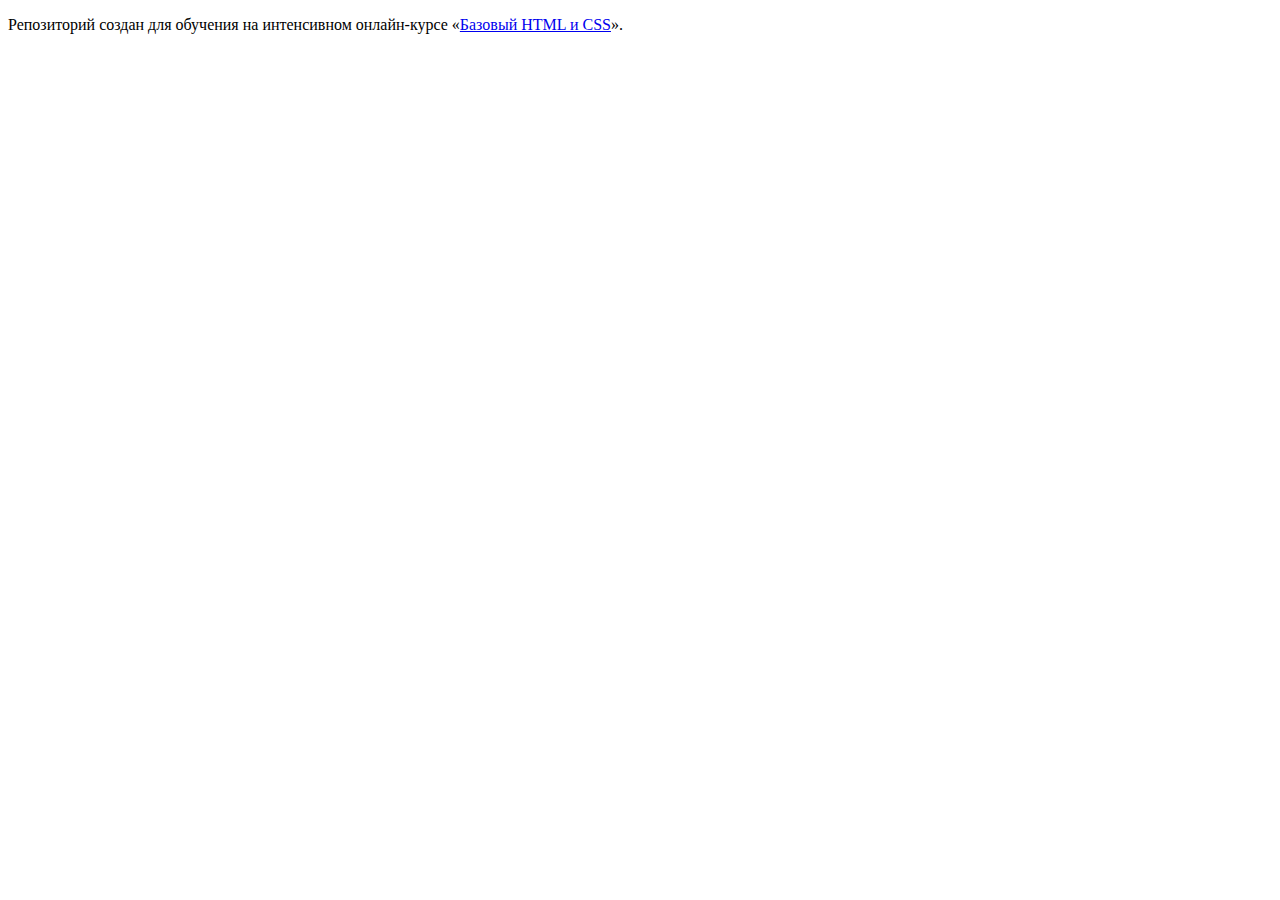
==== index.html @ 0cb02b44 ":hatching_chick:" ====
<!DOCTYPE html>
<html lang="ru">
  <head>
    <meta charset="utf-8">
    <title>HTML Academy: Барбершоп</title>
  </head>
  <body>

    <p>Репозиторий создан для обучения на интенсивном онлайн‑курсе «<a href="https://htmlacademy.ru/intensive">Базовый HTML и CSS</a>».</p>

  </body>
</html>
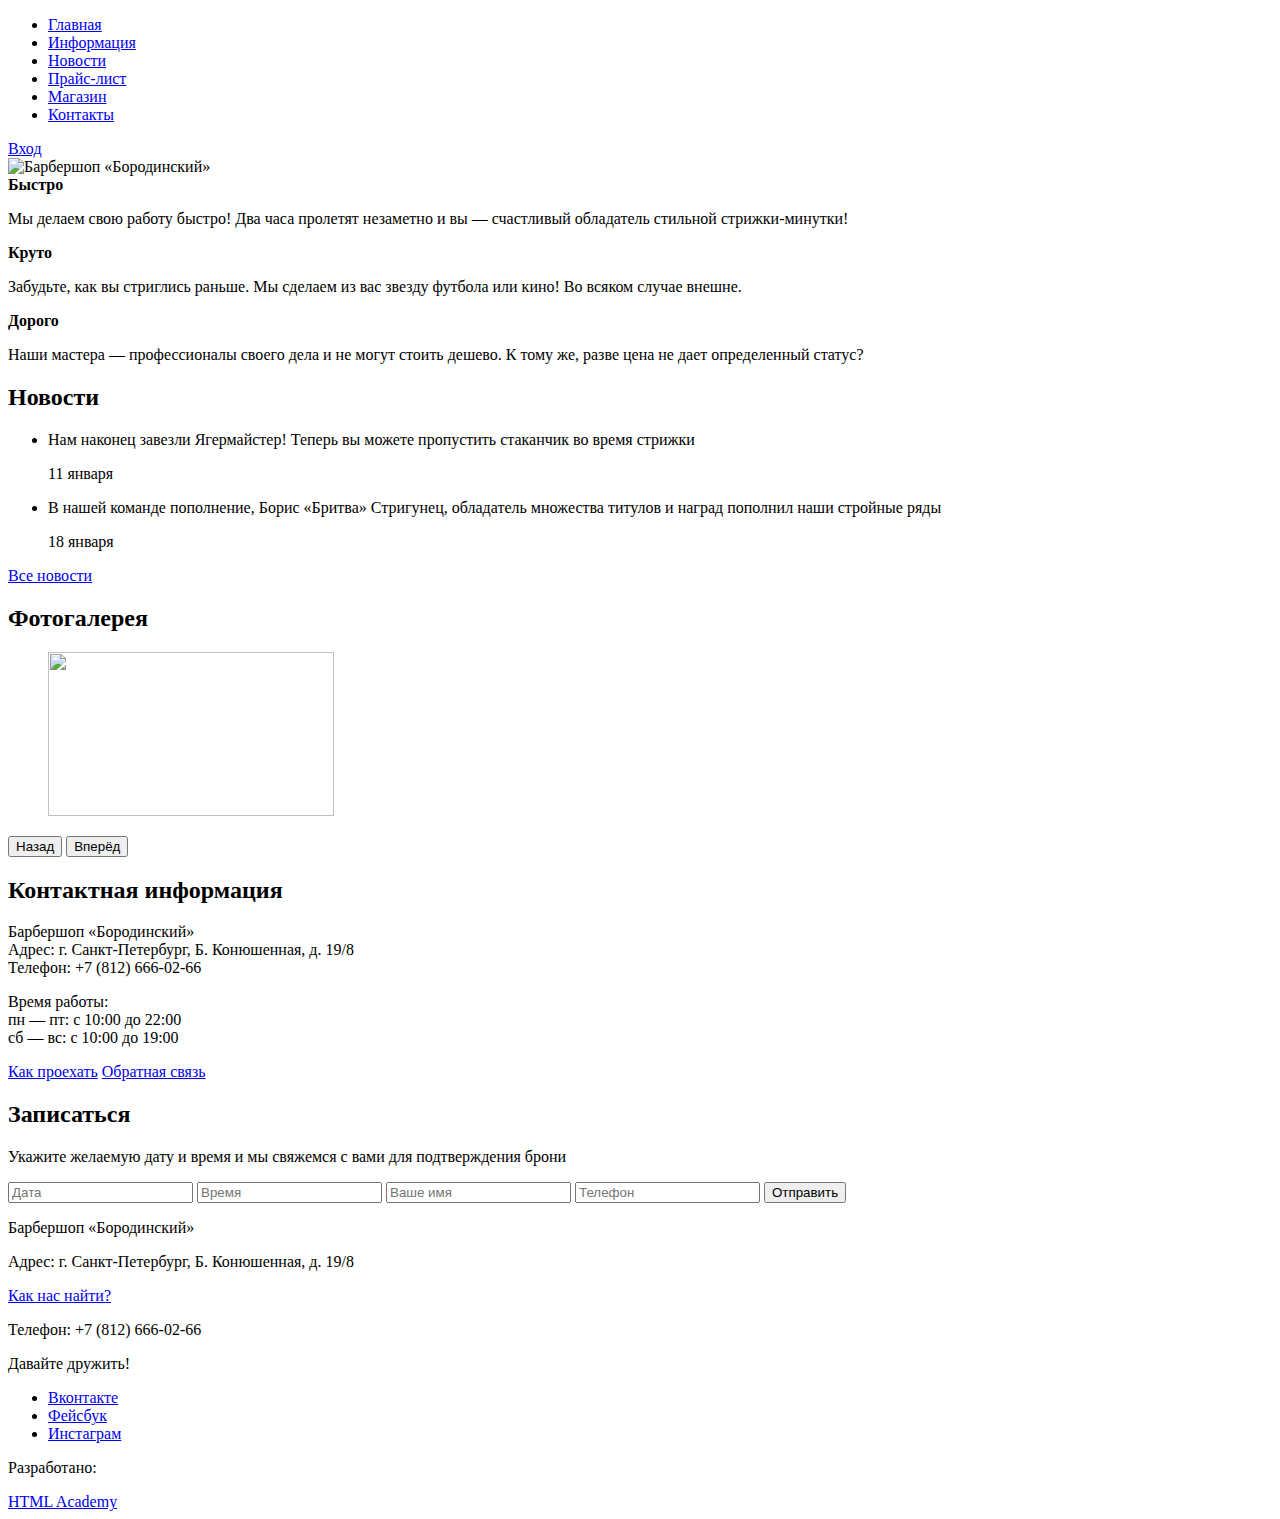
==== commit f83552c7: "update2" ====
--- a/index.html
+++ b/index.html
@@ -2,11 +2,140 @@
 <html lang="ru">
   <head>
     <meta charset="utf-8">
-    <title>HTML Academy: Барбершоп</title>
+    <title>Барбершоп «Бородинский»</title>
   </head>
   <body>
-
-    <p>Репозиторий создан для обучения на интенсивном онлайн‑курсе «<a href="https://htmlacademy.ru/intensive">Базовый HTML и CSS</a>».</p>
-
+    <header class="main-header">
+      <div class="container">
+        <nav class="main-navigation">
+          <ul>
+		    <li>
+			  <a class="active" href="#">Главная</a>
+            </li>
+			<li>
+              <a href="#">Информация</a>
+            </li>
+            <li>
+              <a href="#">Новости</a>
+            </li>
+            <li>
+              <a href="#">Прайс-лист</a>
+            </li>
+            <li>
+              <a href="#">Магазин</a>
+            </li>
+            <li>
+              <a href="#">Контакты</a>
+            </li>
+          </ul>
+        </nav>
+        <div class="user-block">
+          <a class="login" href="#">Вход</a>
+        </div>
+      </div>
+    </header>
+    <main class="container">
+      <div class="index-logo">
+        <img src="img/index-logo.png" width="368" height="204" alt="Барбершоп «Бородинский»">
+      </div>
+      <section class="features">
+        <div class="features-item">
+          <b class="features-name">Быстро</b>
+          <p>Мы делаем свою работу быстро! Два часа пролетят незаметно и вы — счастливый обладатель стильной стрижки-минутки!</p>
+        </div>
+        <div class="features-item">
+          <b class="features-name">Круто</b>
+          <p>Забудьте, как вы стриглись раньше. Мы сделаем из вас звезду футбола или кино! Во всяком случае внешне.</p>
+        </div>
+        <div class="features-item">
+          <b class="features-name">Дорого</b>
+          <p>Наши мастера — профессионалы своего дела и не могут стоить дешево. К тому же, разве цена не дает определенный статус?</p>
+        </div>
+      </section>
+      <div class="index-content">
+        <div class="index-content-left">
+          <h2 class="index-content-title">Новости</h2>
+          <ul class="news-preview">
+            <li>
+              <p>Нам наконец завезли Ягермайстер! Теперь вы можете пропустить стаканчик во время стрижки</p>
+              <time datetime="2016-01-11">11 января</time>
+            </li>
+            <li>
+              <p>В нашей команде пополнение, Борис «Бритва» Стригунец, обладатель множества титулов и наград пополнил наши стройные ряды</p>
+              <time datetime="2016-01-18">18 января</time>
+            </li>
+          </ul>
+          <a class="btn" href="#">Все новости</a>
+        </div>
+        <div class="index-content-right">
+          <h2 class="index-content-title">Фотогалерея</h2>
+          <div class="gallery">
+            <figure class="gallery-content">
+              <img src="img/photo-1.jpg" width="286" height="164" alt="">
+            </figure>
+            <button class="btn gallery-prev">Назад</button>
+            <button class="btn gallery-next">Вперёд</button>
+          </div>
+        </div>
+      </div>
+      <div class="index-content">
+        <div class="index-content-left">
+          <h2 class="index-content-title">Контактная информация</h2>
+          <p>
+            Барбершоп «Бородинский»<br>
+            Адрес: г. Санкт-Петербург, Б. Конюшенная, д. 19/8<br>
+            Телефон: +7 (812) 666-02-66
+          </p>
+          <p>
+            Время работы:<br>
+            пн — пт: с 10:00 до 22:00<br>
+            сб — вс: с 10:00 до 19:00
+          </p>
+          <a class="btn" href="#">Как проехать</a>
+          <a class="btn" href="#">Обратная связь</a>
+        </div>
+        <div class="index-content-right">
+          <h2 class="index-content-title">Записаться</h2>
+          <p>Укажите желаемую дату и время и мы свяжемся с вами для подтверждения брони</p>
+          <form class="appointment-form" action="https://echo.htmlacademy.ru" method="post">
+            <input type="text" name="date" value="" placeholder="Дата">
+            <input type="text" name="time" value="" placeholder="Время">
+            <input type="text" name="name" value="" placeholder="Ваше имя">
+            <input type="tel" name="phone" value="" placeholder="Телефон">
+            <button class="btn" type="submit">Отправить</button>
+          </form>
+        </div>
+      </div>
+    </main>
+    <footer class="main-footer">
+      <div class="container">
+        <section class="footer-contacts">
+          <p>Барбершоп «Бородинский»</p>
+          <p>Адрес: г. Санкт-Петербург, Б. Конюшенная, д. 19/8</p>
+          <p>
+		    <a href="#">Как нас найти?</a>
+		  </p>
+          <p>Телефон: +7 (812) 666-02-66</p>
+        </section>
+        <section class="footer-social">
+          <p>Давайте дружить!</p>
+		  <ul>
+            <li>
+			  <a class="social-btn social-btn-vk" href="#">Вконтакте</a>
+			</li>
+            <li>
+			  <a class="social-btn social-btn-fb" href="#">Фейсбук</a>
+			</li>
+            <li>
+			  <a class="social-btn social-btn-inst" href="#">Инстаграм</a>
+			</li>
+		  </ul>
+        </section>
+        <section class="footer-copyright">
+          <p>Разработано:</p>
+          <a class="btn" href="https://htmlacademy.ru">HTML Academy</a>
+        </section>
+      </div>
+    </footer>
   </body>
-</html>
+</html>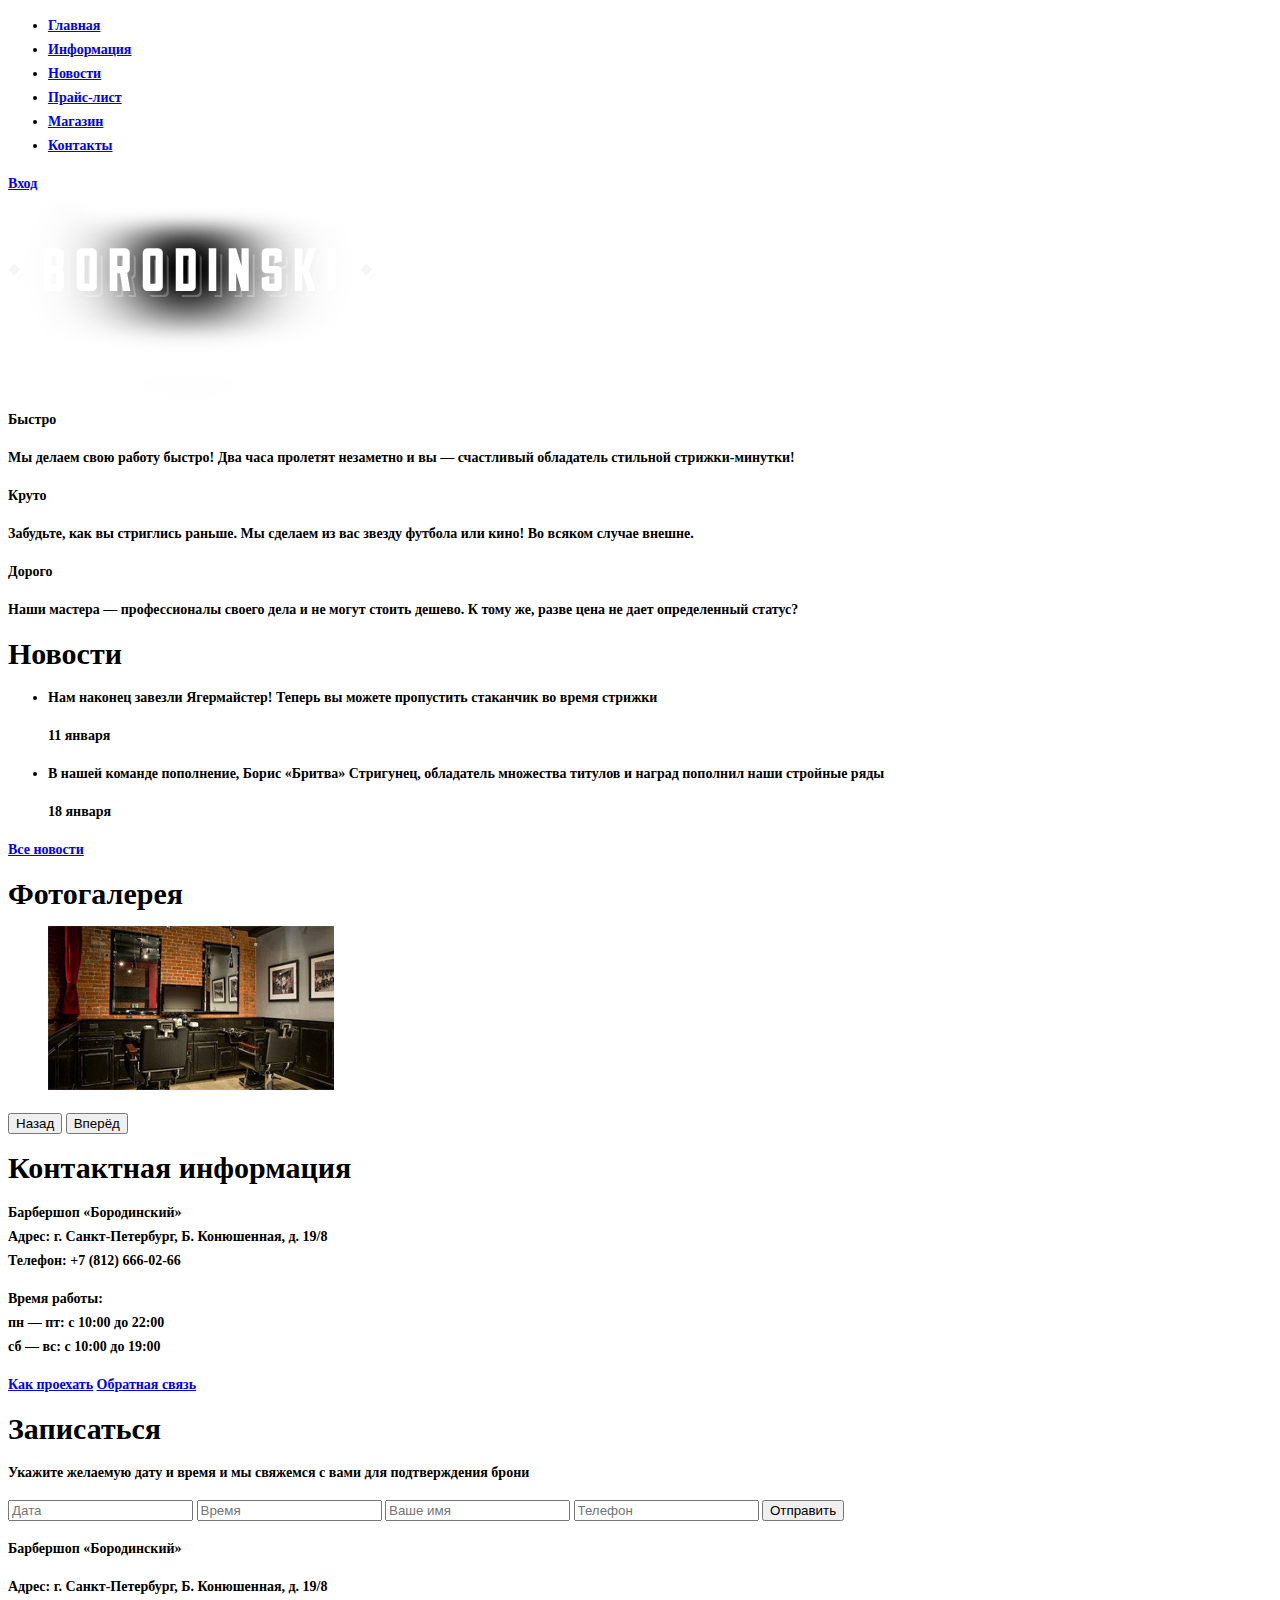
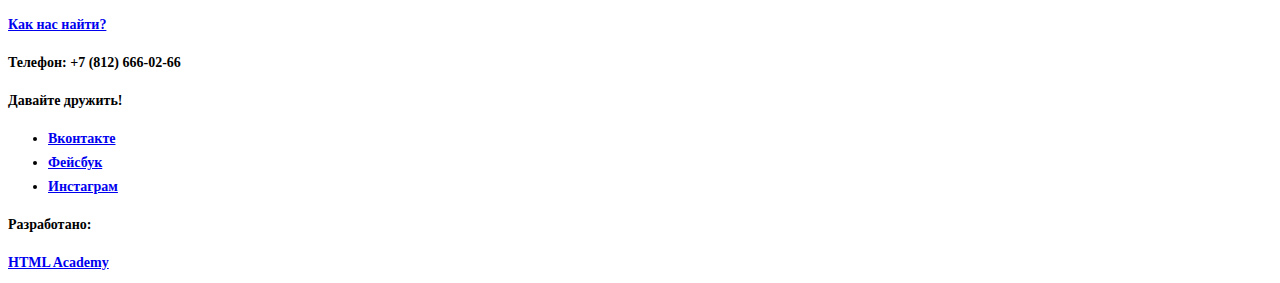
==== commit 231b303c: "update4" ====
--- a/index.html
+++ b/index.html
@@ -3,6 +3,7 @@
   <head>
     <meta charset="utf-8">
     <title>Барбершоп «Бородинский»</title>
+	<link href="css/style.css" rel="stylesheet">
   </head>
   <body>
     <header class="main-header">
@@ -54,7 +55,7 @@
       </section>
       <div class="index-content">
         <div class="index-content-left">
-          <h2 class="index-content-title">Новости</h2>
+          <h1 class="index-content-title">Новости</h1>
           <ul class="news-preview">
             <li>
               <p>Нам наконец завезли Ягермайстер! Теперь вы можете пропустить стаканчик во время стрижки</p>
@@ -68,10 +69,10 @@
           <a class="btn" href="#">Все новости</a>
         </div>
         <div class="index-content-right">
-          <h2 class="index-content-title">Фотогалерея</h2>
+          <h1 class="index-content-title">Фотогалерея</h1>
           <div class="gallery">
             <figure class="gallery-content">
-              <img src="img/photo-1.jpg" width="286" height="164" alt="">
+              <img src="img/index-gallery.jpg" width="286" height="164" alt="gallery">
             </figure>
             <button class="btn gallery-prev">Назад</button>
             <button class="btn gallery-next">Вперёд</button>
@@ -80,7 +81,7 @@
       </div>
       <div class="index-content">
         <div class="index-content-left">
-          <h2 class="index-content-title">Контактная информация</h2>
+          <h1 class="index-content-title">Контактная информация</h1>
           <p>
             Барбершоп «Бородинский»<br>
             Адрес: г. Санкт-Петербург, Б. Конюшенная, д. 19/8<br>
@@ -95,7 +96,7 @@
           <a class="btn" href="#">Обратная связь</a>
         </div>
         <div class="index-content-right">
-          <h2 class="index-content-title">Записаться</h2>
+          <h1 class="index-content-title">Записаться</h1>
           <p>Укажите желаемую дату и время и мы свяжемся с вами для подтверждения брони</p>
           <form class="appointment-form" action="https://echo.htmlacademy.ru" method="post">
             <input type="text" name="date" value="" placeholder="Дата">
--- a/css/style.css
+++ b/css/style.css
@@ -0,0 +1,25 @@
+body {
+	font-size:14px;
+	line-height:24px;
+	color:#000000;
+	font-weight:bold;
+	font-family:"PT Sans Narrow";
+	
+}
+
+h1 {
+	font-size:30px;
+	
+	
+}
+
+h2 {
+	font-size:24px;
+	
+	
+}
+
+
+
+
+
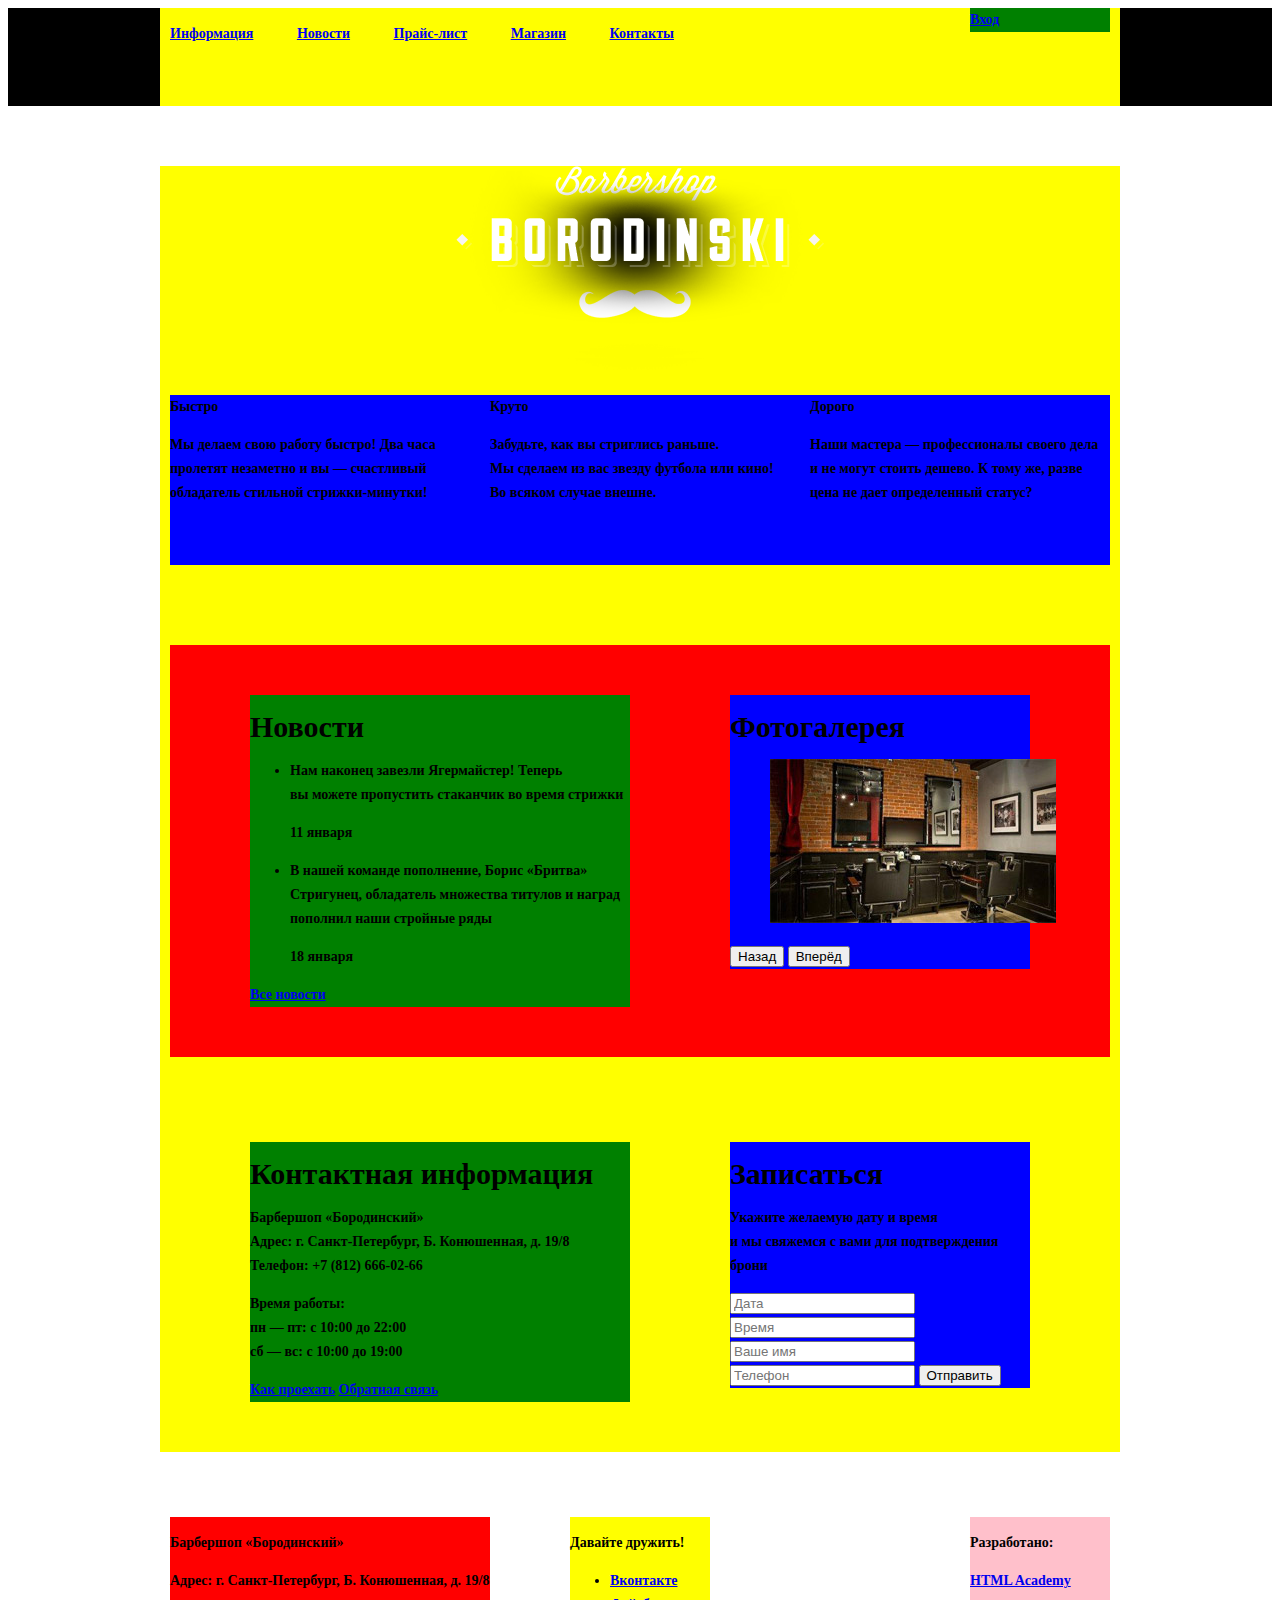
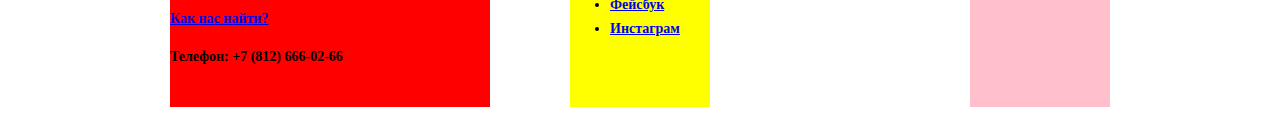
==== commit eb835a26: "update7" ====
--- a/index.html
+++ b/index.html
@@ -7,12 +7,9 @@
   </head>
   <body>
     <header class="main-header">
-      <div class="container">
+      <div class="container clearfix">
         <nav class="main-navigation">
           <ul>
-		    <li>
-			  <a class="active" href="#">Главная</a>
-            </li>
 			<li>
               <a href="#">Информация</a>
             </li>
@@ -35,7 +32,7 @@
         </div>
       </div>
     </header>
-    <main class="container">
+    <main class="container clerafix">
       <div class="index-logo">
         <img src="img/index-logo.png" width="368" height="204" alt="Барбершоп «Бородинский»">
       </div>
@@ -53,7 +50,8 @@
           <p>Наши мастера — профессионалы своего дела и не могут стоить дешево. К тому же, разве цена не дает определенный статус?</p>
         </div>
       </section>
-      <div class="index-content">
+	  <section>
+      <div class="index-content clearfix">
         <div class="index-content-left">
           <h1 class="index-content-title">Новости</h1>
           <ul class="news-preview">
@@ -79,7 +77,7 @@
           </div>
         </div>
       </div>
-      <div class="index-content">
+      <div class="index-content clearfix">
         <div class="index-content-left">
           <h1 class="index-content-title">Контактная информация</h1>
           <p>
@@ -107,8 +105,9 @@
           </form>
         </div>
       </div>
+	  </section>
     </main>
-    <footer class="main-footer">
+    <footer class="main-footer clearfix">
       <div class="container">
         <section class="footer-contacts">
           <p>Барбершоп «Бородинский»</p>
--- a/css/style.css
+++ b/css/style.css
@@ -4,22 +4,214 @@
 	color:#000000;
 	font-weight:bold;
 	font-family:"PT Sans Narrow";
-	
-}
-
+}
+.main-header {
+	background-color:black;
+	margin-bottom:60px;
+}
+.container {
+	background-color:yellow;
+	width:940px;
+	padding:0 10px;
+	margin:0 auto;
+}
+.clearfix::after {
+	content:"";
+	display:table;
+	clear:both;
+}
+.index-logo {
+	width:368px;
+	height:204px;
+	margin:auto;
+	margin-bottom:25px;
+}
+.features {
+	font-size:0;
+	margin-bottom:80px;
+	background-color:blue;
+}
+.features-item {
+	display:inline-block;
+	width:300px;
+	min-height:170px;
+	margin-right:20px;
+	font-size:14px;
+}
+.features div:last-child {
+	margin-right:0;
+}
+.index-content {
+	padding:50px 80px;
+	margin-bottom:65px;
+}
+.index-content-left {
+  float:left;
+  width:380px;
+  background-color:green;
+}
+.index-content-right {
+  float:right;
+  width:300px;
+  background-color:blue;
+  
+}
+section .index-content:first-child {
+	background-color:red;
+	margin-bottom:35px;
+}
+}
+.logo {
+	display:block;
+	float:left;
+	width:140px;
+	margin-right:20px;
+	background-color:pink;
+}
+.main-navigation ul {
+	float:left;
+	list-style:none;
+	padding:0;
+}
+.main-navigation li {
+	display:inline-block;
+    margin-right:40px;
+	min-height:70px;
+}
+.user-block {
+	float:right;
+	min-width:140px;
+	background-color:green;
+}
 h1 {
 	font-size:30px;
+}
+.breadcrumbs {
+	padding:0;
+	list-style:none;
+	margin-top:30px;
+	margin-bottom:60px;
+}
+.breadcrumbs li {
+	display:inline-block;
+	margin-right:10px;
+}
+.features-left {
+	float:left;
+	width:200px;
+	margin-right:20px;
+	background-color:pink;
+}
+.features-right {
+	float:right;
+	width:700px;
+	font-size:0;
+	background-color:green;
+}
+h2 {
+	font-size:24px;	
+}
+.products {
+	display:inline-block;
+	width:220px;
+	height:286px;
+	margin-right:20px;
+	margin-bottom:20px;
+	font-size:14px;
+	vertical-align:top;
+	background-color:grey;
+}
+.products:nth-child(3n){
+	margin-right:0;
+}
+.pages {
+	margin-top:45px;
+	margin-bottom:50px;
+	padding:0;
+	list-style:none;
+}
+.pages li {
+	display:inline-block;
+	margin-right:10px;
+	padding:10px 15px;
+	background-color:black;
+}
+.pages li a {
+	font-size:14px;
+	color:white;
+}
+.side-left {
+	float:left;
+	width:460px;
+	margin-right:80px;
+	margin-bottom:60px;
+	font-size:0;
+	background-color:pink;
+}
+.big-image {
+	margin-bottom:20px;
+}
+.side-left ul {
+	padding:0;
+	margin:0;
+	list-style:none;
+}
+.side-left li {
+	display:inline-block;
+	width:140px;
+	margin-right:20px;
+}
+.side-left li:last-child {
+	margin-right:0;
+}
+.side-right {
+	float:right;
+	width:400px;
+	background-color:green;
+}
+.availability {
+	float:left;
+}
+.product-code {
+	float:right;
+}
+.product-price {
+	float:left;
+	padding:10px 20px;
+	background-color:grey;
+}
+.btn-buy {
+	display:block;
+	float:left;
+	padding:10px 15px;
+	background-color:#000000;
+}
+.btn-buy a {
+	color:#ffffff;
+}
+footer section {
+	height:190px;
+	background-color:blue;
+}
+.footer-contacts {
+	float:left;
+	width:320px;
+	margin-right:80px;
+	background-color:red;
+}
+.footer-social {
+	float:left;
+	width:140px;
+	background-color:yellow;
+}
+.footer-copyright {
+	float:right;
+	width:140px;
+	background-color:pink;
+}
 	
-	
-}
-
-h2 {
-	font-size:24px;
-	
-	
-}
-
-
-
-
-
+
+
+
+
+
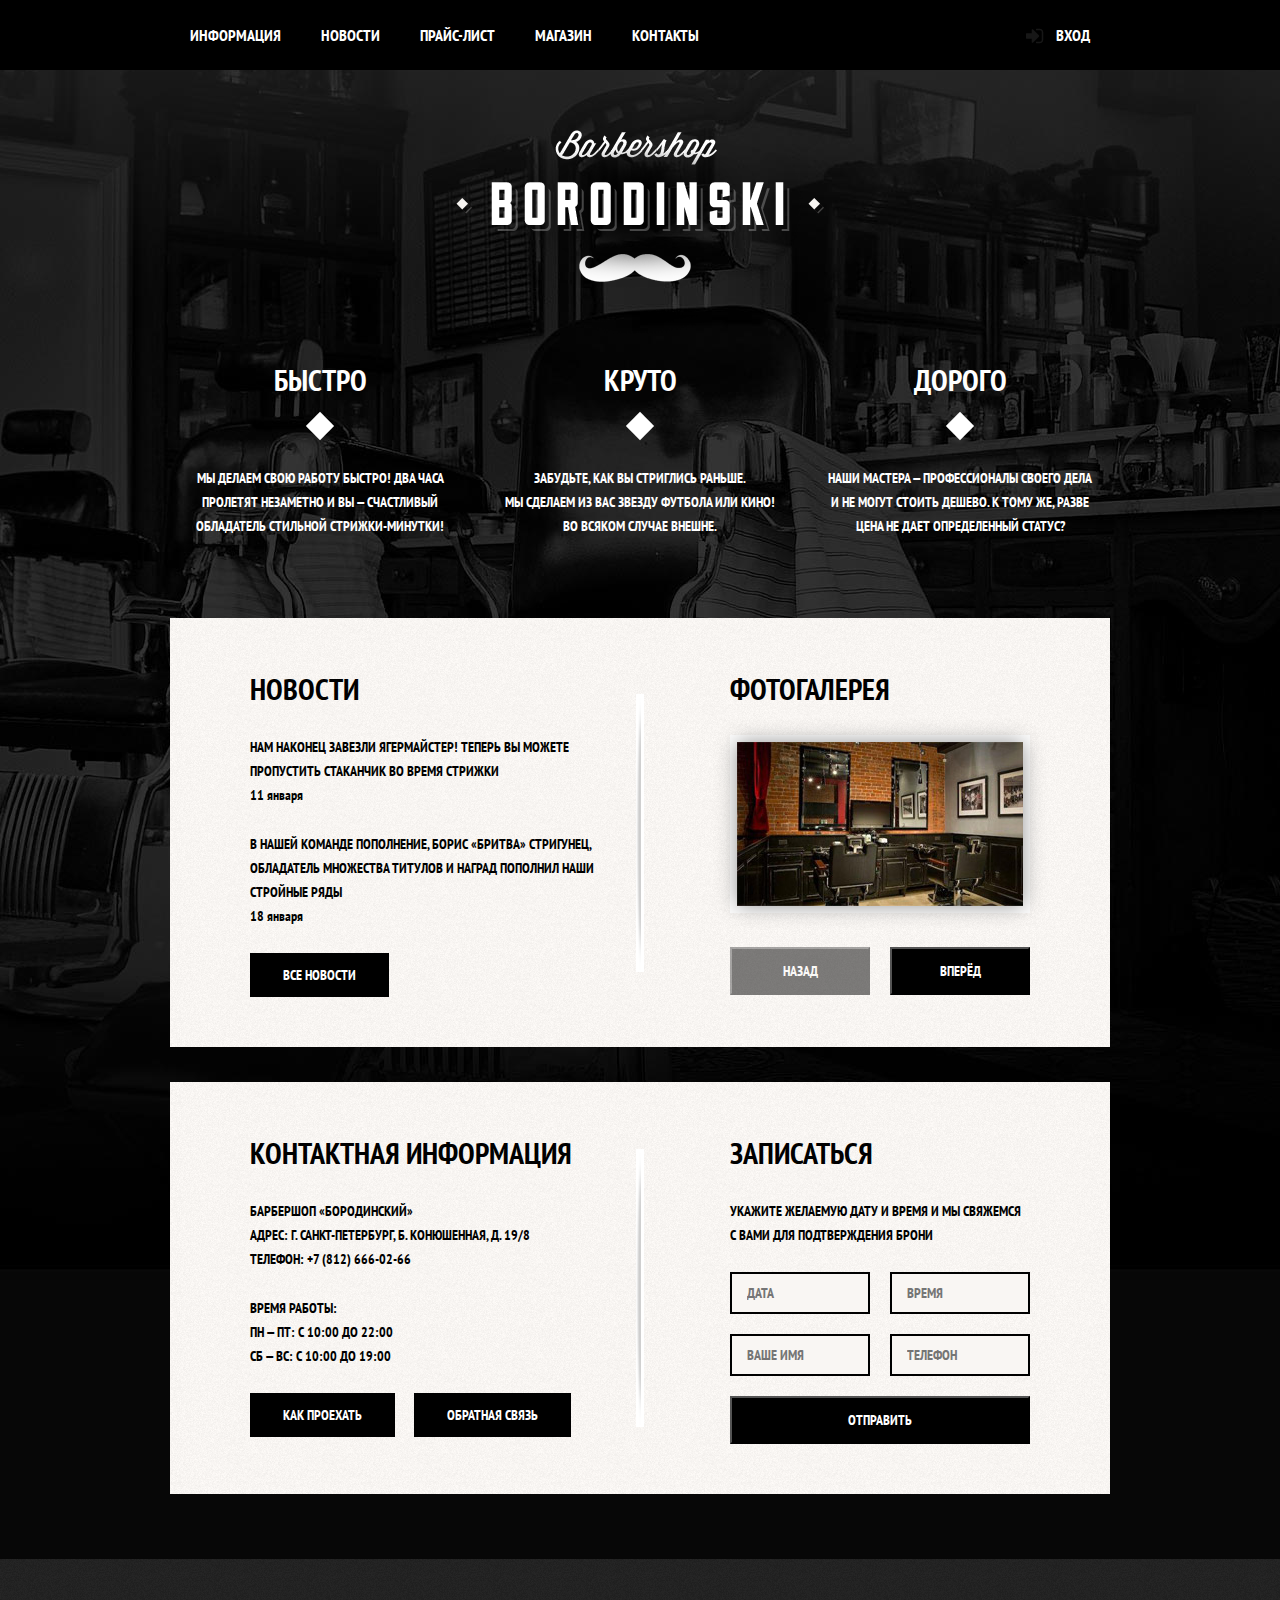
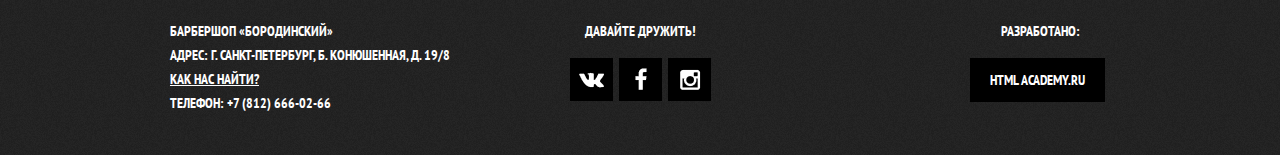
==== commit 6f739d4b: "update 12/02" ====
--- a/index.html
+++ b/index.html
@@ -3,7 +3,14 @@
   <head>
     <meta charset="utf-8">
     <title>Барбершоп «Бородинский»</title>
+	<link href="css/normalize.css" rel="stylesheet">
+	<link href='https://fonts.googleapis.com/css?family=PT+Sans+Narrow:400,700&subset=latin,cyrillic' rel='stylesheet' type='text/css'>
 	<link href="css/style.css" rel="stylesheet">
+	<style>
+	    .main-footer {
+		    margin-top:65px;
+		}	
+	  </style>
   </head>
   <body>
     <header class="main-header">
@@ -36,7 +43,7 @@
       <div class="index-logo">
         <img src="img/index-logo.png" width="368" height="204" alt="Барбершоп «Бородинский»">
       </div>
-      <section class="features">
+      <section class="features clearfix">
         <div class="features-item">
           <b class="features-name">Быстро</b>
           <p>Мы делаем свою работу быстро! Два часа пролетят незаметно и вы — счастливый обладатель стильной стрижки-минутки!</p>
@@ -50,8 +57,7 @@
           <p>Наши мастера — профессионалы своего дела и не могут стоить дешево. К тому же, разве цена не дает определенный статус?</p>
         </div>
       </section>
-	  <section>
-      <div class="index-content clearfix">
+	  <section class="index-content clearfix">
         <div class="index-content-left">
           <h1 class="index-content-title">Новости</h1>
           <ul class="news-preview">
@@ -72,12 +78,12 @@
             <figure class="gallery-content">
               <img src="img/index-gallery.jpg" width="286" height="164" alt="gallery">
             </figure>
-            <button class="btn gallery-prev">Назад</button>
+            <button class="btn gallery-prev disabled">Назад</button>
             <button class="btn gallery-next">Вперёд</button>
           </div>
         </div>
-      </div>
-      <div class="index-content clearfix">
+      </section>
+      <section class="index-content clearfix">
         <div class="index-content-left">
           <h1 class="index-content-title">Контактная информация</h1>
           <p>
@@ -100,14 +106,13 @@
             <input type="text" name="date" value="" placeholder="Дата">
             <input type="text" name="time" value="" placeholder="Время">
             <input type="text" name="name" value="" placeholder="Ваше имя">
-            <input type="tel" name="phone" value="" placeholder="Телефон">
+            <input type="text" name="phone" value="" placeholder="Телефон">
             <button class="btn" type="submit">Отправить</button>
           </form>
         </div>
-      </div>
 	  </section>
     </main>
-    <footer class="main-footer clearfix">
+    <footer class="main-footer clearfix">	
       <div class="container">
         <section class="footer-contacts">
           <p>Барбершоп «Бородинский»</p>
@@ -133,7 +138,7 @@
         </section>
         <section class="footer-copyright">
           <p>Разработано:</p>
-          <a class="btn" href="https://htmlacademy.ru">HTML Academy</a>
+          <a class="btn" href="https://htmlacademy.ru">HTML Academy.ru</a>
         </section>
       </div>
     </footer>
--- a/css/style.css
+++ b/css/style.css
@@ -1,16 +1,19 @@
 body {
+	min-width:960px;
 	font-size:14px;
 	line-height:24px;
-	color:#000000;
-	font-weight:bold;
-	font-family:"PT Sans Narrow";
+	font-weight:700;
+	font-family:"PT Sans Narrow","Arial",sans-serif;
+	color:#ffffff;
+	text-transform:uppercase;
+	background:#000000 url("../img/index-fon.jpg") no-repeat center top; 
 }
 .main-header {
-	background-color:black;
+	color:#ffffff;
+	background-color:#000000;
 	margin-bottom:60px;
 }
 .container {
-	background-color:yellow;
 	width:940px;
 	padding:0 10px;
 	margin:0 auto;
@@ -19,6 +22,69 @@
 	content:"";
 	display:table;
 	clear:both;
+}
+.main-navigation ul {
+	float:left;
+	list-style:none;
+	padding:0;
+	margin:0;
+	font-size:0;
+}
+.main-navigation li {
+	display:inline-block;
+	vertical-align:top;
+	font-size:16px;
+	line-height:20px;
+}
+.main-navigation a {
+	position:relative;
+	display:block;
+	padding:25px 20px;
+	color:#ffffff;
+	text-decoration:none;
+}
+.main-navigation a:hover,.main-navigation a:active  {
+	background:#242424;
+}
+.active-page::after {
+	content:"";
+	position:absolute;
+	bottom:0;
+	left:20px;
+	height:4px;
+	width:56px;
+	background-color:#ffffff;	
+}
+.user-block {
+	float:right;
+	max-width:140px;
+}
+.login {
+    position:relative;
+	display:inline-block;
+	padding:25px 20px;
+	padding-left:50px;
+	font-size:16px;
+	line-height:20px;
+	color:#ffffff;
+	text-decoration:none;
+	vertical-align:top;
+}
+.login::before {
+	content:"";
+	position:absolute;
+	width:18px;
+	height:18px;
+	top:28px;
+	left:20px;
+	background:transparent url("../img/sprite.png") no-repeat -15px -15px;
+	opacity:0.3;
+}
+.login:hover {
+	background:#242424;
+}
+.login:hover::before {
+	opacity:1;
 }
 .index-logo {
 	width:368px;
@@ -26,188 +92,553 @@
 	margin:auto;
 	margin-bottom:25px;
 }
+.index-logo img {
+	width:368px;
+	height:204px;
+}
 .features {
-	font-size:0;
 	margin-bottom:80px;
-	background-color:blue;
 }
 .features-item {
-	display:inline-block;
+	float:left;
 	width:300px;
-	min-height:170px;
 	margin-right:20px;
-	font-size:14px;
-}
-.features div:last-child {
+	text-align:center;
+}
+.features-item:last-child {
 	margin-right:0;
+}
+.features-name {
+	display:block;
+	position:relative;
+	font-size:30px;
+	line-height:42px;
+	padding-bottom:35px;
+	margin-bottom:30px;
+}
+.features-name::after {
+	content:"";
+	position:absolute;
+	bottom:0;
+	left:50%;
+	margin-left:-10px;
+	width:20px;
+	height:20px;
+	background-color:#ffffff;
+	transform:rotate(45deg);
+}
+.features-item p {
+	margin:10px;
+	margin-bottom:0;
 }
 .index-content {
 	padding:50px 80px;
+	margin-bottom:35px;
+	color:#000000;
+	background:url("../img/razdelitel.jpg") no-repeat center,
+	#f8f5f2 url("../img/content-fon.png");
+}	
+.index-content-left {
+    float:left;
+    width:380px;
+}
+.index-content-right {
+    float:right;
+    width:300px;
+}
+.index-content-title {
+	margin:0;
+	margin-bottom:25px;
+	font-size:30px;
+	line-height:42px;
+}
+.index-content p {
+    margin:0;
+    margin-bottom:25px;
+}
+.news-preview {
+    margin:0;
+    padding:0;
+    padding-right:35px;
+    list-style:none;
+}
+.news-preview li {
+    margin-bottom:25px;
+}
+.news-preview p {
+    margin-bottom:0;
+}
+.news-preview time {
+    text-transform: none;
+}
+.btn {
+	display: inline-block;
+    padding: 10px 33px;
+	margin-right: 16px;
+	vertical-align:top;
+    text-align:center;
+    font-weight:700;
+    font-size:14px;
+    line-height:24px;
+    font-family:"PT Sans Narrow", "Arial", sans-serif;
+    color:#ffffff;
+    text-transform:uppercase;
+    text-decoration:none;
+    background-color:#000000;
+    cursor:pointer;
+}
+.btn:hover,.btn:active {
+    background-color: #663d15;
+}
+.btn.disabled,.btn:disabled {
+    cursor:default;
+    opacity:0.5;
+}
+.btn.disabled:hover,.btn:disabled:hover {
+    background-color:#000000;
+}
+.gallery {
+    position:relative;
+    height:260px;
+}
+.gallery-content img {
+  width:286px;
+  height:164px;
+}
+.gallery-content {
+    height:164px;
+    margin:0;
+    background-color:#cccccc;
+    border:7px solid #ffffff;
+}
+.gallery-content img {
+    width:286px;
+    height:164px;
+}
+.gallery .btn {
+    position:absolute;
+    bottom:0;
+    width:140px;
+    margin:0;
+}
+.gallery-prev {
+    left:0;
+}
+.gallery-next {
+    right:0;
+}
+.appointment-form  input {
+	float:left;
+	width:106px;
+	padding:7px 15px;
+	margin-right:20px;
+	margin-bottom:20px;
+	border:2px solid #000000;
+    font-size:14px;
+    line-height:24px;
+    font-family:"PT Sans Narrow", "Arial", sans-serif;
+    color:#000000;
+    text-transform:uppercase;
+    background-color:#f9f6f3;	
+}
+.appointment-form  input:nth-child(2n) {
+	margin-right:0;
+}
+.appointment-form input:focus {
+    border:2px solid #663d15;
+}
+.appointment-form .btn {
+  clear:both;
+  width:100%;
+}   
+.logo {
+	display:block;
+	float:left;
+	width:120px;
+	padding-left:20px;
+	padding-top:23px;
+	margin-right:10px;
+}
+.logo img {
+	width:111px;
+	height:24px;
+}
+.catalog-title {
+	margin:0;
+	font-size:30px;
+	color:#000000;
+}
+.description-title {
+	margin:0;
+	margin-bottom:35px;
+	font-size:24px;
+    color:#000000;	
+}
+.breadcrumbs {
+	margin:0;
+	margin-top:30px;
+	margin-bottom:60px;
+	padding:0;
+	list-style:none;	
+}
+.breadcrumbs li {
+	display:inline-block;
+	vertical-align:top;
+	font-size:14px;
+}
+.breadcrumbs a {
+	position:relative;
+	display:block;
+	padding-right:40px;
+	color:#000000;
+	text-decoration:none;
+}
+.breadcrumbs a::after {
+	content:"";
+	position:absolute;
+	width:8px;
+	height:8px;
+	top:8px;
+	right:15px;
+	background-color:#000000;
+	transform:rotate(45deg);
+}
+.breadcrumbs .active {
+	color:#939393;
+}
+.features-left {
+	float:left;
+	width:217px;
+	margin-right:20px;
+}
+input[type="checkbox"] {
+	display:none;
+}
+.producers {
+	margin-bottom:55px;
+}
+input[type="checkbox"]+label {
+	position:relative;
+	display:block;
+	padding-left:45px;
+	margin:10px 0;
+	color:#000000;
+	cursor:pointer;
+}
+input[type="checkbox"]+label::before {
+	content:"";
+	position:absolute;
+	left:0;
+	top:2px;
+	width:16px;
+	height:16px;
+	border:2px solid #000000;
+	background-color:#f9f6f3;
+}
+input[type="checkbox"]:checked+label::after {
+	content:"";
+	position:absolute;
+	width: 12px;
+    height: 12px;
+	left:4px;
+	top:6px;
+	background:url("../img/sprite.png") no-repeat;
+    background-position: -211px -15px;
+}
+input[type="radio"] {
+	display:none;
+}	
+input[type="radio"]+label {
+	position:relative;
+	display:block;
+	margin:10px 0;
+	padding-left:45px;
+	color:#000000;
+	cursor:pointer;  
+}
+input[type="radio"]+label::before {
+	content:"";
+	position:absolute;
+	left:0;
+	top:2px;
+	width:16px;
+	height:16px;
+	border:2px solid #000000;
+	border-radius:50%;
+	background-color:#f9f6f3;
+}
+input[type="radio"]:checked+label::after {
+	content:"";
+	position:absolute;
+	left:6px;
+	top:8px;
+	width:8px;
+	height:8px;
+	border-radius:50%;
+	background-color:#000000;
+}
+.btn-show {
+	margin-top:45px;
+	padding:10px 33px;
+	text-align:center;
+	font-size:13px;
+	line-height:23px;
+	font-weight:700;
+	font-family:"PT Sans Narrow", "Arial", sans-serif;
+	color:#ffffff;
+	text-transform:uppercase;
+	background-color:#000000;
+	cursor:pointer;
+}
+.btn-show:hover,.btn-show:active {
+	background-color: #663d15;
+}
+.features-right {
+	float:right;
+	width:703px;
+}
+.products {
+	float:left;
+	width:221px;
+	height:287px;
+	margin-right:20px;
+	margin-bottom:20px;
+	background-color:#ffffff;
+	box-shadow:0 0 20px 0 #939393;
+}
+.products:nth-child(3n){
+	margin-right:0;
+}
+.product-image img {
+	width:220px;
+	height:165px;
+}
+.product-name a {
+	display:block;
+	margin-top:-5px;
+    padding:12px 17px;
+	font-size:14px;
+	line-height:18px;
+	font-weight:700;
+	font-family:"PT Sans Narrow", "Arial", sans-serif;
+	text-decoration:none;
+	text-transform:none;
+	color:#000000;
+	background-color:#ffffff;
+}
+.product-buy {
+	margin:0 17px;
+	margin-bottom:15px;
+}
+.product-price {
+	float:left;
+	width:109px;
+	padding:12px 0;
+	font-size:14px;
+	color:#000000;
+	text-align:center;
+	background-color:#939393;
+}
+.btn-buy {
+	display:block;
+	float:left;
+	width:78px;
+	padding:12px 0;
+	font-size:14px;
+	color:#ffffff;
+	text-decoration:none;
+	text-align:center;
+	background-color:#000000;
+}
+.btn-buy:hover,.btn-buy:active {
+	background-color: #663d15;
+}
+.pages {
+	clear:both;
+	margin:0;
+	padding:0;
+	padding-top:25px;
+	list-style:none;
+	font-size:0;
+}
+.pages li {
+	display:inline-block;
+	margin-right:7px;
+	vertical-align:top;
+}	
+.pages a {
+	display:block;
+	width:19px;
+	height:19px;
+	padding:12px;
+	font-size:14px;
+	font-weight:700;
+	text-decoration:none;
+	text-align:center;
+	color:#ffffff;
+	background-color:#000000;
+	cursor:pointer;
+}
+.pages .active {
+	background-color:#ffffff;
+	color:#000000;
+}
+.pages a:hover {
+	background-color:#663d15;
+}
+.side-left {
+	float:left;
+	width:460px;
+	margin-right:90px;
+}
+.big-image {
+	margin-bottom:20px;
+}
+.big-image img {
+	width:460px;
+	height:498px;
+}
+.gallery img {
+	box-shadow:0 0 20px 0 #939393;
+}
+.side-left ul {
+	padding:0;
+	margin:0;
+	list-style:none;
+}
+.side-left li {
+	float:left;
+	margin-right:20px;
+	vertical-align:top;
+}
+.side-left li:last-child {
+	margin-right:0;
+}
+.side-left a {
+	display:block;
+	width:140px;
+	height:149px;
+}
+.side-right {
+	float:right;
+	width:390px;
+	padding-top:20px;
+	color:#000000;
+}
+.product-details {
+	margin-bottom:25px;
+}
+.availability {
+	float:left;
+}
+.product-code {
+	float:right;
+	color:#939393;
+}
+.description .product-buy {
+	margin:0;
+	margin-top:40px;
 	margin-bottom:65px;
 }
-.index-content-left {
-  float:left;
-  width:380px;
-  background-color:green;
-}
-.index-content-right {
-  float:right;
-  width:300px;
-  background-color:blue;
-  
-}
-section .index-content:first-child {
-	background-color:red;
-	margin-bottom:35px;
-}
-}
-.logo {
-	display:block;
-	float:left;
-	width:140px;
-	margin-right:20px;
-	background-color:pink;
-}
-.main-navigation ul {
-	float:left;
+.description ul {
+	margin:0;
+	padding:0;
+	padding-top:20px;
 	list-style:none;
-	padding:0;
-}
-.main-navigation li {
-	display:inline-block;
-    margin-right:40px;
-	min-height:70px;
-}
-.user-block {
-	float:right;
-	min-width:140px;
-	background-color:green;
-}
-h1 {
-	font-size:30px;
-}
-.breadcrumbs {
+}
+.description li {
+	position:relative;
+	padding-left:20px;
+}
+.description li::before {
+	content:"";
+	position:absolute;
+	left:0;
+	top:7px;
+	width:8px;
+	height:8px;
+	background-color:#000000;
+	transform:rotate(45deg);
+}
+.main-footer {
+    margin-top:50px;
+	padding-top:60px;
+	padding-bottom:40px;
+	color: #ffffff;
+	background:#252525 url("../img/footer-fon.png");
+}
+.main-footer p {
+	margin:0;
+}
+.footer-contacts {
+	float:left;
+	width:310px;
+	margin-right:90px;
+}
+.footer-contacts a {
+	color:#ffffff;
+}
+.footer-contacts a:hover {
+    text-decoration:none;
+}
+.footer-social {
+	float:left;
+	min-width:141px;
+	text-align:center;
+}
+.footer-social p {
+	margin-bottom:15px;
+}
+.footer-social ul {
+	margin:0;
 	padding:0;
 	list-style:none;
-	margin-top:30px;
-	margin-bottom:60px;
-}
-.breadcrumbs li {
+	font-size:0;
+}
+.footer-social li {
 	display:inline-block;
-	margin-right:10px;
-}
-.features-left {
-	float:left;
-	width:200px;
-	margin-right:20px;
-	background-color:pink;
-}
-.features-right {
-	float:right;
-	width:700px;
+	margin-right:6px;
+	vertical-align:top;
+}
+.footer-social li:last-child {
+	margin-right:0;
+}
+.social-btn {
+	display:block;
+	width:43px;
+	height:43px;
+    background:#000000 url("../img/sprite.png") no-repeat center;
 	font-size:0;
-	background-color:green;
-}
-h2 {
-	font-size:24px;	
-}
-.products {
-	display:inline-block;
-	width:220px;
-	height:286px;
-	margin-right:20px;
-	margin-bottom:20px;
-	font-size:14px;
-	vertical-align:top;
-	background-color:grey;
-}
-.products:nth-child(3n){
-	margin-right:0;
-}
-.pages {
-	margin-top:45px;
-	margin-bottom:50px;
-	padding:0;
-	list-style:none;
-}
-.pages li {
-	display:inline-block;
-	margin-right:10px;
-	padding:10px 15px;
-	background-color:black;
-}
-.pages li a {
-	font-size:14px;
-	color:white;
-}
-.side-left {
-	float:left;
-	width:460px;
-	margin-right:80px;
-	margin-bottom:60px;
-	font-size:0;
-	background-color:pink;
-}
-.big-image {
-	margin-bottom:20px;
-}
-.side-left ul {
-	padding:0;
-	margin:0;
-	list-style:none;
-}
-.side-left li {
-	display:inline-block;
-	width:140px;
-	margin-right:20px;
-}
-.side-left li:last-child {
-	margin-right:0;
-}
-.side-right {
-	float:right;
-	width:400px;
-	background-color:green;
-}
-.availability {
-	float:left;
-}
-.product-code {
-	float:right;
-}
-.product-price {
-	float:left;
-	padding:10px 20px;
-	background-color:grey;
-}
-.btn-buy {
-	display:block;
-	float:left;
-	padding:10px 15px;
-	background-color:#000000;
-}
-.btn-buy a {
-	color:#ffffff;
-}
-footer section {
-	height:190px;
-	background-color:blue;
-}
-.footer-contacts {
-	float:left;
-	width:320px;
-	margin-right:80px;
-	background-color:red;
-}
-.footer-social {
-	float:left;
-	width:140px;
-	background-color:yellow;
+	text-decoration:none;
+	transition:background-position 0.5s,background-color 0.5s;
+}
+/*.social-btn:hover {
+    background-color:#ffffff;
+}*/
+.social-btn-vk {
+	background-position:-147px -1px;
+}
+.social-btn-fb {
+	background-position:-47px -5px;
+}
+.social-btn-inst {
+	background-position:-93px -4px;
 }
 .footer-copyright {
 	float:right;
 	width:140px;
-	background-color:pink;
+}
+.footer-copyright p {
+	margin-bottom:15px;
+	text-align:center;
+}
+.footer-copyright .btn {
+	margin-right:0;
+	padding:10px 20px;
+}
+.footer-copyright .btn:hover {
+    color:#000000;
+    background-color:#ffffff;
 }
 	
 
